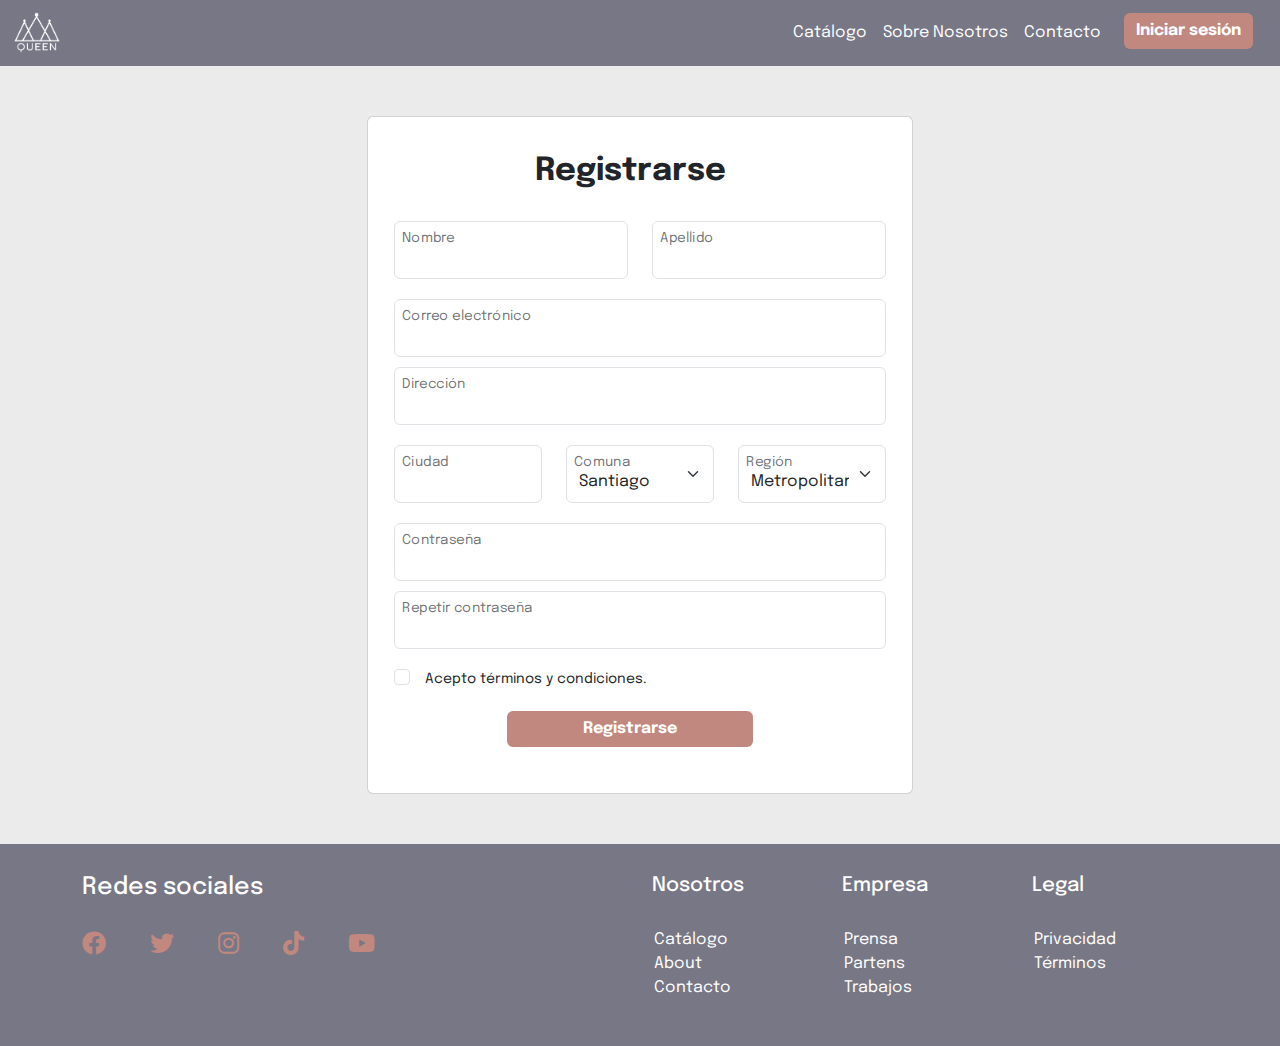
==== login.html @ 55d51a19 "Se termina de establecer los estilos para la version desktop, se crea pagina de registro" ====
<!DOCTYPE html>
<html lang="es">
    <head>
        <meta charset="UTF-8">
        <meta name="viewport" content="width=device-width, initial-scale=1.0">
        <title>Joyería QUEEN</title>
        <!--ICONO TAB-->
        <link rel="icon" type="image/x-icon" href="./assets/images/logo.ico">
        <!--LINKS PARA FONTAWESOME-->
        <link rel="stylesheet" href="./assets/fontawesome/css/fontawesome.css">
        <link rel="stylesheet" href="./assets/fontawesome/css/brands.css">
        <link rel="stylesheet" href="./assets/fontawesome/css/solid.css">
        <!--LINK BOOTSTRAP-->
        <link rel="stylesheet" href="./assets/bootstrap/css/bootstrap.min.css">
        <!--LINK CSS-->
        <link rel="stylesheet" href="./styles.css">
    </head>
    <body>
        <header>
            <!--NAVBAR-->
            <nav class="navbar navbar-expand-md">
                <div class="container-fluid">
                    <!--LOGO-->
                    <a href="./index.html"><img src="./assets/images/logo-white.png" alt="Logo"></a>
                    <button class="navbar-toggler" type="button" data-bs-toggle="collapse" data-bs-target="#navbarSupportedContent" aria-controls="navbarSupportedContent" aria-expanded="false" aria-label="Toggle navigation">
                        <span class="navbar-toggler-icon"></span>
                    </button>
                    <!--NAV ITEMS-->
                    <div class="collapse navbar-collapse justify-content-end" id="navbarSupportedContent">
                        <ul class="navbar-nav">
                            <li class="nav-item">
                                <a class="nav-link" href="#">Catálogo</a>
                            </li>
                            <li class="nav-item">
                                <a class="nav-link" href="#">Sobre Nosotros</a>
                            </li>
                            <li class="nav-item">
                                <a class="nav-link" href="#">Contacto</a>
                            </li>
                            <li class="nav-item">
                                <!--INICIAR SESIÓN-->
                                <button type="button" class="btn btn-primary" data-bs-toggle="modal" data-bs-target="#myModal">
                                    Iniciar sesión
                                </button>
                                <!--MODAL-->
                                <div class="modal" id="myModal">
                                    <div class="modal-dialog">
                                        <div class="modal-content">
                                            <!--MODAL HEADER-->
                                            <div class="modal-header">
                                                <h4 class="modal-title">Iniciar sesión</h4>
                                                <button type="button" class="btn-close" data-bs-dismiss="modal"></button>
                                            </div>
                                            <!--MODAL BODY-->
                                            <div class="modal-body">
                                                <form>
                                                    <div class="form-group">
                                                        <label for="email">Email:</label>
                                                        <input type="email" class="form-control" id="email">
                                                    </div>
                                                    <div class="form-group">
                                                        <label for="pwd">Contraseña:</label>
                                                        <input type="password" class="form-control" id="pwd">
                                                    </div>
                                                    <div class="checkbox">
                                                        <label><input type="checkbox"> Recordar mi sesión</label>
                                                    </div>
                                                    <div class="pwd-forget">
                                                        <a href="#">Contraseña olvidada</a>
                                                    </div>
                                                    <button type="submit" class="btn btn-primary">Inicar sesión</button>
                                                </form>
                                            </div>
                                            <!--MODAL FOOTER-->
                                            <div class="modal-footer">
                                                <p>¿No tienes cuenta?</p>
                                                <button type="button" class="btn btn-outline-secondary" data-bs-dismiss="modal">Registrate</button>
                                            </div>
                                        </div>
                                    </div>
                                </div>
                            </li>
                        </ul>
                    </div>
                </div>
            </nav>
        </header>
        <main>
            <section class="login">
                <div class="container">
                    <div class="row login-card">
                        <div class="col-lg-8 col-xl-6">
                            <div class="card">
                                <div class="card-body">
                                    <h3>Registrarse</h3>
                                    <!--FORMULARIO REGISTRO-->
                                    <form>
                                        <div class="row">
                                            <!-- INPUT NOMBRE Y APELLIDO-->
                                            <div class="col-md-6">
                                                <div class="form-floating">
                                                    <input class="form-control" type="text" name="name" id="name" required>
                                                    <label for="name">Nombre</label>
                                                </div>
                                            </div>
                                            <div class="col-md-6">
                                                <div class="form-floating">
                                                    <input class="form-control" type="text" name="lastname" id="lastname" required>
                                                    <label for="lastname">Apellido</label>
                                                </div>
                                            </div>
                                        </div>
                                        <div class="form-floating">
                                            <!--INPUT CORREO-->
                                            <input class="form-control" type="email" name="email" id="email" required>
                                            <label for="email">Correo electrónico</label>
                                        </div> 
                                        <div class="form-floating">
                                            <!--INPUT DIRECCIÓN-->
                                            <input class="form-control" type="text" name="address" id="address">
                                            <label for="address">Dirección</label>
                                        </div>
                                        <div class="row">
                                            <!--INPUT CIUDAD-->
                                            <div class="col-md-4">
                                                <div class="form-floating">
                                                    <input class="form-control" type="text" name="city" id="city">
                                                    <label for="city">Ciudad</label>
                                                </div>
                                            </div>
                                            <div class="col-md-4">
                                                <!--SELECT COMUNA-->
                                                <div class="form-floating">
                                                    <select class="form-select" id="comuna">
                                                        <option value="1">Cerrillos</option>
                                                        <option value="2">Cerro Navia</option>
                                                        <option value="3">Conchalí</option>
                                                        <option value="4">El Bosque</option>
                                                        <option value="5">Estación Central</option>
                                                        <option value="6">Huechuraba</option>
                                                        <option value="7">Independencia</option>
                                                        <option value="8">La Cisterna</option>
                                                        <option value="9">La Florida</option>
                                                        <option value="10">La Granja</option>
                                                        <option value="11">La Pintana</option>
                                                        <option value="12">La Reina</option>
                                                        <option value="13">Las Condes</option>
                                                        <option value="14">Lo Barnechea</option>
                                                        <option value="15">Lo Espejo</option>
                                                        <option value="16">Lo Prado</option>
                                                        <option value="17">Macul</option>
                                                        <option value="18">Maipú</option>
                                                        <option value="19">Ñuñoa</option>
                                                        <option value="20">Pedro Aguirre Cerda</option>
                                                        <option value="21">Peñalolén</option>
                                                        <option value="22">Providencia</option>
                                                        <option value="23">Pudahuel</option>
                                                        <option value="24">Puente Alto</option>
                                                        <option value="25">Quilicura</option>
                                                        <option value="26">Quinta Normal</option>
                                                        <option value="27">Recoleta</option>
                                                        <option value="28">Renca</option>
                                                        <option value="29">San Bernardo</option>
                                                        <option value="30">San Joaquín</option>
                                                        <option value="31">San Miguel</option>
                                                        <option value="32">San Ramón</option>
                                                        <option value="33" selected>Santiago</option>
                                                        <option value="34">Vitacura</option>
                                                    </select>
                                                    <label for="comuna">Comuna</label>
                                                </div>
                                            </div>
                                            <div class="col-md-4">
                                                <!--SELECT REGIÓN-->
                                                <div class="form-floating">
                                                    <select class="form-select" id="region" aria-label="Floating label select example">
                                                        <option value="1">Arica y Parinacota</option>
                                                        <option value="2">Tarapacá</option>
                                                        <option value="3">Atacama</option>
                                                        <option value="4">Coquimbo</option>
                                                        <option value="5">Valparaíso</option>
                                                        <option value="6" selected>Metropolitana</option>
                                                        <option value="7">O'Higgins</option>
                                                        <option value="8">Maule</option>
                                                        <option value="9">Ñuble</option>
                                                        <option value="10">Biobío</option>
                                                        <option value="11">La Araucanía</option>
                                                        <option value="12">Los Ríos</option>
                                                        <option value="13">Los Lagos</option>
                                                        <option value="14">Aysén</option>
                                                        <option value="15">Magallanes</option>
                                                    </select>
                                                    <label for="region">Región</label>
                                                </div>
                                            </div>
                                        </div>
                                        <!--INPUT CONTRASEÑA-->
                                        <div class="form-floating">
                                            <input class="form-control" type="password" name="password" id="password" required>
                                            <label for="password">Contraseña</label>
                                        </div>
                                        <div class="form-floating">
                                            <input class="form-control" type="password" name="password" id="password" required>
                                            <label for="password">Repetir contraseña</label>
                                        </div>
                                        <!--CHECKBOX TÉRMINOS-->
                                        <div class="form-check">
                                            <input class="form-check-input" type="checkbox" value="1" id="terminos" required>
                                            <label class="form-check-label" for="terminos">Acepto términos y condiciones.</label>
                                        </div> 
                                        <!--BOTON ENVIAR-->
                                        <button type="submit" class="btn btn-primary">Registrarse</button>
                                    </form>
                                </div>
                            </div>
                        </div>
                    </div>
                </div>
            </section>
        </main>
        <!--FOOTER-->
        <footer>
            <div class="container">
                <div class="row">
                    <!--REDES SOCIALES-->
                    <div class="col-lg-6">
                        <h4>Redes sociales</h4>
                        <a href="#"><i class="fa-brands fa-facebook"></i></a>
                        <a href="#"><i class="fa-brands fa-twitter"></i></a>
                        <a href="#"><i class="fa-brands fa-instagram"></i></a>
                        <a href="#"><i class="fa-brands fa-tiktok"></i></a>
                        <a href="#"><i class="fa-brands fa-youtube"></i></a>
                    </div>
                    <!--LINKS DEL NEGOCIO-->
                    <div class="col-lg-2">
                        <h5>Nosotros</h5>
                        <ul>
                            <li><a href="#">Catálogo</a></li>
                            <li><a href="#">About</a></li>
                            <li><a href="#">Contacto</a></li>
                        </ul>
                    </div>
                    <div class="col-lg-2">
                        <h5>Empresa</h5>
                        <ul>
                            <li><a href="#">Prensa</a></li>
                            <li><a href="#">Partens</a></li>
                            <li><a href="#">Trabajos</a></li>

                        </ul>
                    </div>
                    <div class="col-lg-2">
                        <h5>Legal</h5>
                        <ul>
                            <li><a href="#">Privacidad</a></li>
                            <li><a href="#">Términos</a></li>
                        </ul>
                    </div>
                </div>
            </div>
        </footer>
    </main>
    <!--SCRIPT BOOTSTRAP-->
    <script src="./assets/bootstrap/js/bootstrap.bundle.min.js"></script>
    </body>
</html>
---- assets/fontawesome/css/brands.css ----
/*!
 * Font Awesome Free 6.4.0 by @fontawesome - https://fontawesome.com
 * License - https://fontawesome.com/license/free (Icons: CC BY 4.0, Fonts: SIL OFL 1.1, Code: MIT License)
 * Copyright 2023 Fonticons, Inc.
 */
:root, :host {
  --fa-style-family-brands: 'Font Awesome 6 Brands';
  --fa-font-brands: normal 400 1em/1 'Font Awesome 6 Brands'; }

@font-face {
  font-family: 'Font Awesome 6 Brands';
  font-style: normal;
  font-weight: 400;
  font-display: block;
  src: url("../webfonts/fa-brands-400.woff2") format("woff2"), url("../webfonts/fa-brands-400.ttf") format("truetype"); }

.fab,
.fa-brands {
  font-weight: 400; }

.fa-monero:before {
  content: "\f3d0"; }

.fa-hooli:before {
  content: "\f427"; }

.fa-yelp:before {
  content: "\f1e9"; }

.fa-cc-visa:before {
  content: "\f1f0"; }

.fa-lastfm:before {
  content: "\f202"; }

.fa-shopware:before {
  content: "\f5b5"; }

.fa-creative-commons-nc:before {
  content: "\f4e8"; }

.fa-aws:before {
  content: "\f375"; }

.fa-redhat:before {
  content: "\f7bc"; }

.fa-yoast:before {
  content: "\f2b1"; }

.fa-cloudflare:before {
  content: "\e07d"; }

.fa-ups:before {
  content: "\f7e0"; }

.fa-wpexplorer:before {
  content: "\f2de"; }

.fa-dyalog:before {
  content: "\f399"; }

.fa-bity:before {
  content: "\f37a"; }

.fa-stackpath:before {
  content: "\f842"; }

.fa-buysellads:before {
  content: "\f20d"; }

.fa-first-order:before {
  content: "\f2b0"; }

.fa-modx:before {
  content: "\f285"; }

.fa-guilded:before {
  content: "\e07e"; }

.fa-vnv:before {
  content: "\f40b"; }

.fa-square-js:before {
  content: "\f3b9"; }

.fa-js-square:before {
  content: "\f3b9"; }

.fa-microsoft:before {
  content: "\f3ca"; }

.fa-qq:before {
  content: "\f1d6"; }

.fa-orcid:before {
  content: "\f8d2"; }

.fa-java:before {
  content: "\f4e4"; }

.fa-invision:before {
  content: "\f7b0"; }

.fa-creative-commons-pd-alt:before {
  content: "\f4ed"; }

.fa-centercode:before {
  content: "\f380"; }

.fa-glide-g:before {
  content: "\f2a6"; }

.fa-drupal:before {
  content: "\f1a9"; }

.fa-hire-a-helper:before {
  content: "\f3b0"; }

.fa-creative-commons-by:before {
  content: "\f4e7"; }

.fa-unity:before {
  content: "\e049"; }

.fa-whmcs:before {
  content: "\f40d"; }

.fa-rocketchat:before {
  content: "\f3e8"; }

.fa-vk:before {
  content: "\f189"; }

.fa-untappd:before {
  content: "\f405"; }

.fa-mailchimp:before {
  content: "\f59e"; }

.fa-css3-alt:before {
  content: "\f38b"; }

.fa-square-reddit:before {
  content: "\f1a2"; }

.fa-reddit-square:before {
  content: "\f1a2"; }

.fa-vimeo-v:before {
  content: "\f27d"; }

.fa-contao:before {
  content: "\f26d"; }

.fa-square-font-awesome:before {
  content: "\e5ad"; }

.fa-deskpro:before {
  content: "\f38f"; }

.fa-sistrix:before {
  content: "\f3ee"; }

.fa-square-instagram:before {
  content: "\e055"; }

.fa-instagram-square:before {
  content: "\e055"; }

.fa-battle-net:before {
  content: "\f835"; }

.fa-the-red-yeti:before {
  content: "\f69d"; }

.fa-square-hacker-news:before {
  content: "\f3af"; }

.fa-hacker-news-square:before {
  content: "\f3af"; }

.fa-edge:before {
  content: "\f282"; }

.fa-napster:before {
  content: "\f3d2"; }

.fa-square-snapchat:before {
  content: "\f2ad"; }

.fa-snapchat-square:before {
  content: "\f2ad"; }

.fa-google-plus-g:before {
  content: "\f0d5"; }

.fa-artstation:before {
  content: "\f77a"; }

.fa-markdown:before {
  content: "\f60f"; }

.fa-sourcetree:before {
  content: "\f7d3"; }

.fa-google-plus:before {
  content: "\f2b3"; }

.fa-diaspora:before {
  content: "\f791"; }

.fa-foursquare:before {
  content: "\f180"; }

.fa-stack-overflow:before {
  content: "\f16c"; }

.fa-github-alt:before {
  content: "\f113"; }

.fa-phoenix-squadron:before {
  content: "\f511"; }

.fa-pagelines:before {
  content: "\f18c"; }

.fa-algolia:before {
  content: "\f36c"; }

.fa-red-river:before {
  content: "\f3e3"; }

.fa-creative-commons-sa:before {
  content: "\f4ef"; }

.fa-safari:before {
  content: "\f267"; }

.fa-google:before {
  content: "\f1a0"; }

.fa-square-font-awesome-stroke:before {
  content: "\f35c"; }

.fa-font-awesome-alt:before {
  content: "\f35c"; }

.fa-atlassian:before {
  content: "\f77b"; }

.fa-linkedin-in:before {
  content: "\f0e1"; }

.fa-digital-ocean:before {
  content: "\f391"; }

.fa-nimblr:before {
  content: "\f5a8"; }

.fa-chromecast:before {
  content: "\f838"; }

.fa-evernote:before {
  content: "\f839"; }

.fa-hacker-news:before {
  content: "\f1d4"; }

.fa-creative-commons-sampling:before {
  content: "\f4f0"; }

.fa-adversal:before {
  content: "\f36a"; }

.fa-creative-commons:before {
  content: "\f25e"; }

.fa-watchman-monitoring:before {
  content: "\e087"; }

.fa-fonticons:before {
  content: "\f280"; }

.fa-weixin:before {
  content: "\f1d7"; }

.fa-shirtsinbulk:before {
  content: "\f214"; }

.fa-codepen:before {
  content: "\f1cb"; }

.fa-git-alt:before {
  content: "\f841"; }

.fa-lyft:before {
  content: "\f3c3"; }

.fa-rev:before {
  content: "\f5b2"; }

.fa-windows:before {
  content: "\f17a"; }

.fa-wizards-of-the-coast:before {
  content: "\f730"; }

.fa-square-viadeo:before {
  content: "\f2aa"; }

.fa-viadeo-square:before {
  content: "\f2aa"; }

.fa-meetup:before {
  content: "\f2e0"; }

.fa-centos:before {
  content: "\f789"; }

.fa-adn:before {
  content: "\f170"; }

.fa-cloudsmith:before {
  content: "\f384"; }

.fa-pied-piper-alt:before {
  content: "\f1a8"; }

.fa-square-dribbble:before {
  content: "\f397"; }

.fa-dribbble-square:before {
  content: "\f397"; }

.fa-codiepie:before {
  content: "\f284"; }

.fa-node:before {
  content: "\f419"; }

.fa-mix:before {
  content: "\f3cb"; }

.fa-steam:before {
  content: "\f1b6"; }

.fa-cc-apple-pay:before {
  content: "\f416"; }

.fa-scribd:before {
  content: "\f28a"; }

.fa-openid:before {
  content: "\f19b"; }

.fa-instalod:before {
  content: "\e081"; }

.fa-expeditedssl:before {
  content: "\f23e"; }

.fa-sellcast:before {
  content: "\f2da"; }

.fa-square-twitter:before {
  content: "\f081"; }

.fa-twitter-square:before {
  content: "\f081"; }

.fa-r-project:before {
  content: "\f4f7"; }

.fa-delicious:before {
  content: "\f1a5"; }

.fa-freebsd:before {
  content: "\f3a4"; }

.fa-vuejs:before {
  content: "\f41f"; }

.fa-accusoft:before {
  content: "\f369"; }

.fa-ioxhost:before {
  content: "\f208"; }

.fa-fonticons-fi:before {
  content: "\f3a2"; }

.fa-app-store:before {
  content: "\f36f"; }

.fa-cc-mastercard:before {
  content: "\f1f1"; }

.fa-itunes-note:before {
  content: "\f3b5"; }

.fa-golang:before {
  content: "\e40f"; }

.fa-kickstarter:before {
  content: "\f3bb"; }

.fa-grav:before {
  content: "\f2d6"; }

.fa-weibo:before {
  content: "\f18a"; }

.fa-uncharted:before {
  content: "\e084"; }

.fa-firstdraft:before {
  content: "\f3a1"; }

.fa-square-youtube:before {
  content: "\f431"; }

.fa-youtube-square:before {
  content: "\f431"; }

.fa-wikipedia-w:before {
  content: "\f266"; }

.fa-wpressr:before {
  content: "\f3e4"; }

.fa-rendact:before {
  content: "\f3e4"; }

.fa-angellist:before {
  content: "\f209"; }

.fa-galactic-republic:before {
  content: "\f50c"; }

.fa-nfc-directional:before {
  content: "\e530"; }

.fa-skype:before {
  content: "\f17e"; }

.fa-joget:before {
  content: "\f3b7"; }

.fa-fedora:before {
  content: "\f798"; }

.fa-stripe-s:before {
  content: "\f42a"; }

.fa-meta:before {
  content: "\e49b"; }

.fa-laravel:before {
  content: "\f3bd"; }

.fa-hotjar:before {
  content: "\f3b1"; }

.fa-bluetooth-b:before {
  content: "\f294"; }

.fa-sticker-mule:before {
  content: "\f3f7"; }

.fa-creative-commons-zero:before {
  content: "\f4f3"; }

.fa-hips:before {
  content: "\f452"; }

.fa-behance:before {
  content: "\f1b4"; }

.fa-reddit:before {
  content: "\f1a1"; }

.fa-discord:before {
  content: "\f392"; }

.fa-chrome:before {
  content: "\f268"; }

.fa-app-store-ios:before {
  content: "\f370"; }

.fa-cc-discover:before {
  content: "\f1f2"; }

.fa-wpbeginner:before {
  content: "\f297"; }

.fa-confluence:before {
  content: "\f78d"; }

.fa-mdb:before {
  content: "\f8ca"; }

.fa-dochub:before {
  content: "\f394"; }

.fa-accessible-icon:before {
  content: "\f368"; }

.fa-ebay:before {
  content: "\f4f4"; }

.fa-amazon:before {
  content: "\f270"; }

.fa-unsplash:before {
  content: "\e07c"; }

.fa-yarn:before {
  content: "\f7e3"; }

.fa-square-steam:before {
  content: "\f1b7"; }

.fa-steam-square:before {
  content: "\f1b7"; }

.fa-500px:before {
  content: "\f26e"; }

.fa-square-vimeo:before {
  content: "\f194"; }

.fa-vimeo-square:before {
  content: "\f194"; }

.fa-asymmetrik:before {
  content: "\f372"; }

.fa-font-awesome:before {
  content: "\f2b4"; }

.fa-font-awesome-flag:before {
  content: "\f2b4"; }

.fa-font-awesome-logo-full:before {
  content: "\f2b4"; }

.fa-gratipay:before {
  content: "\f184"; }

.fa-apple:before {
  content: "\f179"; }

.fa-hive:before {
  content: "\e07f"; }

.fa-gitkraken:before {
  content: "\f3a6"; }

.fa-keybase:before {
  content: "\f4f5"; }

.fa-apple-pay:before {
  content: "\f415"; }

.fa-padlet:before {
  content: "\e4a0"; }

.fa-amazon-pay:before {
  content: "\f42c"; }

.fa-square-github:before {
  content: "\f092"; }

.fa-github-square:before {
  content: "\f092"; }

.fa-stumbleupon:before {
  content: "\f1a4"; }

.fa-fedex:before {
  content: "\f797"; }

.fa-phoenix-framework:before {
  content: "\f3dc"; }

.fa-shopify:before {
  content: "\e057"; }

.fa-neos:before {
  content: "\f612"; }

.fa-hackerrank:before {
  content: "\f5f7"; }

.fa-researchgate:before {
  content: "\f4f8"; }

.fa-swift:before {
  content: "\f8e1"; }

.fa-angular:before {
  content: "\f420"; }

.fa-speakap:before {
  content: "\f3f3"; }

.fa-angrycreative:before {
  content: "\f36e"; }

.fa-y-combinator:before {
  content: "\f23b"; }

.fa-empire:before {
  content: "\f1d1"; }

.fa-envira:before {
  content: "\f299"; }

.fa-square-gitlab:before {
  content: "\e5ae"; }

.fa-gitlab-square:before {
  content: "\e5ae"; }

.fa-studiovinari:before {
  content: "\f3f8"; }

.fa-pied-piper:before {
  content: "\f2ae"; }

.fa-wordpress:before {
  content: "\f19a"; }

.fa-product-hunt:before {
  content: "\f288"; }

.fa-firefox:before {
  content: "\f269"; }

.fa-linode:before {
  content: "\f2b8"; }

.fa-goodreads:before {
  content: "\f3a8"; }

.fa-square-odnoklassniki:before {
  content: "\f264"; }

.fa-odnoklassniki-square:before {
  content: "\f264"; }

.fa-jsfiddle:before {
  content: "\f1cc"; }

.fa-sith:before {
  content: "\f512"; }

.fa-themeisle:before {
  content: "\f2b2"; }

.fa-page4:before {
  content: "\f3d7"; }

.fa-hashnode:before {
  content: "\e499"; }

.fa-react:before {
  content: "\f41b"; }

.fa-cc-paypal:before {
  content: "\f1f4"; }

.fa-squarespace:before {
  content: "\f5be"; }

.fa-cc-stripe:before {
  content: "\f1f5"; }

.fa-creative-commons-share:before {
  content: "\f4f2"; }

.fa-bitcoin:before {
  content: "\f379"; }

.fa-keycdn:before {
  content: "\f3ba"; }

.fa-opera:before {
  content: "\f26a"; }

.fa-itch-io:before {
  content: "\f83a"; }

.fa-umbraco:before {
  content: "\f8e8"; }

.fa-galactic-senate:before {
  content: "\f50d"; }

.fa-ubuntu:before {
  content: "\f7df"; }

.fa-draft2digital:before {
  content: "\f396"; }

.fa-stripe:before {
  content: "\f429"; }

.fa-houzz:before {
  content: "\f27c"; }

.fa-gg:before {
  content: "\f260"; }

.fa-dhl:before {
  content: "\f790"; }

.fa-square-pinterest:before {
  content: "\f0d3"; }

.fa-pinterest-square:before {
  content: "\f0d3"; }

.fa-xing:before {
  content: "\f168"; }

.fa-blackberry:before {
  content: "\f37b"; }

.fa-creative-commons-pd:before {
  content: "\f4ec"; }

.fa-playstation:before {
  content: "\f3df"; }

.fa-quinscape:before {
  content: "\f459"; }

.fa-less:before {
  content: "\f41d"; }

.fa-blogger-b:before {
  content: "\f37d"; }

.fa-opencart:before {
  content: "\f23d"; }

.fa-vine:before {
  content: "\f1ca"; }

.fa-paypal:before {
  content: "\f1ed"; }

.fa-gitlab:before {
  content: "\f296"; }

.fa-typo3:before {
  content: "\f42b"; }

.fa-reddit-alien:before {
  content: "\f281"; }

.fa-yahoo:before {
  content: "\f19e"; }

.fa-dailymotion:before {
  content: "\e052"; }

.fa-affiliatetheme:before {
  content: "\f36b"; }

.fa-pied-piper-pp:before {
  content: "\f1a7"; }

.fa-bootstrap:before {
  content: "\f836"; }

.fa-odnoklassniki:before {
  content: "\f263"; }

.fa-nfc-symbol:before {
  content: "\e531"; }

.fa-ethereum:before {
  content: "\f42e"; }

.fa-speaker-deck:before {
  content: "\f83c"; }

.fa-creative-commons-nc-eu:before {
  content: "\f4e9"; }

.fa-patreon:before {
  content: "\f3d9"; }

.fa-avianex:before {
  content: "\f374"; }

.fa-ello:before {
  content: "\f5f1"; }

.fa-gofore:before {
  content: "\f3a7"; }

.fa-bimobject:before {
  content: "\f378"; }

.fa-facebook-f:before {
  content: "\f39e"; }

.fa-square-google-plus:before {
  content: "\f0d4"; }

.fa-google-plus-square:before {
  content: "\f0d4"; }

.fa-mandalorian:before {
  content: "\f50f"; }

.fa-first-order-alt:before {
  content: "\f50a"; }

.fa-osi:before {
  content: "\f41a"; }

.fa-google-wallet:before {
  content: "\f1ee"; }

.fa-d-and-d-beyond:before {
  content: "\f6ca"; }

.fa-periscope:before {
  content: "\f3da"; }

.fa-fulcrum:before {
  content: "\f50b"; }

.fa-cloudscale:before {
  content: "\f383"; }

.fa-forumbee:before {
  content: "\f211"; }

.fa-mizuni:before {
  content: "\f3cc"; }

.fa-schlix:before {
  content: "\f3ea"; }

.fa-square-xing:before {
  content: "\f169"; }

.fa-xing-square:before {
  content: "\f169"; }

.fa-bandcamp:before {
  content: "\f2d5"; }

.fa-wpforms:before {
  content: "\f298"; }

.fa-cloudversify:before {
  content: "\f385"; }

.fa-usps:before {
  content: "\f7e1"; }

.fa-megaport:before {
  content: "\f5a3"; }

.fa-magento:before {
  content: "\f3c4"; }

.fa-spotify:before {
  content: "\f1bc"; }

.fa-optin-monster:before {
  content: "\f23c"; }

.fa-fly:before {
  content: "\f417"; }

.fa-aviato:before {
  content: "\f421"; }

.fa-itunes:before {
  content: "\f3b4"; }

.fa-cuttlefish:before {
  content: "\f38c"; }

.fa-blogger:before {
  content: "\f37c"; }

.fa-flickr:before {
  content: "\f16e"; }

.fa-viber:before {
  content: "\f409"; }

.fa-soundcloud:before {
  content: "\f1be"; }

.fa-digg:before {
  content: "\f1a6"; }

.fa-tencent-weibo:before {
  content: "\f1d5"; }

.fa-symfony:before {
  content: "\f83d"; }

.fa-maxcdn:before {
  content: "\f136"; }

.fa-etsy:before {
  content: "\f2d7"; }

.fa-facebook-messenger:before {
  content: "\f39f"; }

.fa-audible:before {
  content: "\f373"; }

.fa-think-peaks:before {
  content: "\f731"; }

.fa-bilibili:before {
  content: "\e3d9"; }

.fa-erlang:before {
  content: "\f39d"; }

.fa-cotton-bureau:before {
  content: "\f89e"; }

.fa-dashcube:before {
  content: "\f210"; }

.fa-42-group:before {
  content: "\e080"; }

.fa-innosoft:before {
  content: "\e080"; }

.fa-stack-exchange:before {
  content: "\f18d"; }

.fa-elementor:before {
  content: "\f430"; }

.fa-square-pied-piper:before {
  content: "\e01e"; }

.fa-pied-piper-square:before {
  content: "\e01e"; }

.fa-creative-commons-nd:before {
  content: "\f4eb"; }

.fa-palfed:before {
  content: "\f3d8"; }

.fa-superpowers:before {
  content: "\f2dd"; }

.fa-resolving:before {
  content: "\f3e7"; }

.fa-xbox:before {
  content: "\f412"; }

.fa-searchengin:before {
  content: "\f3eb"; }

.fa-tiktok:before {
  content: "\e07b"; }

.fa-square-facebook:before {
  content: "\f082"; }

.fa-facebook-square:before {
  content: "\f082"; }

.fa-renren:before {
  content: "\f18b"; }

.fa-linux:before {
  content: "\f17c"; }

.fa-glide:before {
  content: "\f2a5"; }

.fa-linkedin:before {
  content: "\f08c"; }

.fa-hubspot:before {
  content: "\f3b2"; }

.fa-deploydog:before {
  content: "\f38e"; }

.fa-twitch:before {
  content: "\f1e8"; }

.fa-ravelry:before {
  content: "\f2d9"; }

.fa-mixer:before {
  content: "\e056"; }

.fa-square-lastfm:before {
  content: "\f203"; }

.fa-lastfm-square:before {
  content: "\f203"; }

.fa-vimeo:before {
  content: "\f40a"; }

.fa-mendeley:before {
  content: "\f7b3"; }

.fa-uniregistry:before {
  content: "\f404"; }

.fa-figma:before {
  content: "\f799"; }

.fa-creative-commons-remix:before {
  content: "\f4ee"; }

.fa-cc-amazon-pay:before {
  content: "\f42d"; }

.fa-dropbox:before {
  content: "\f16b"; }

.fa-instagram:before {
  content: "\f16d"; }

.fa-cmplid:before {
  content: "\e360"; }

.fa-facebook:before {
  content: "\f09a"; }

.fa-gripfire:before {
  content: "\f3ac"; }

.fa-jedi-order:before {
  content: "\f50e"; }

.fa-uikit:before {
  content: "\f403"; }

.fa-fort-awesome-alt:before {
  content: "\f3a3"; }

.fa-phabricator:before {
  content: "\f3db"; }

.fa-ussunnah:before {
  content: "\f407"; }

.fa-earlybirds:before {
  content: "\f39a"; }

.fa-trade-federation:before {
  content: "\f513"; }

.fa-autoprefixer:before {
  content: "\f41c"; }

.fa-whatsapp:before {
  content: "\f232"; }

.fa-slideshare:before {
  content: "\f1e7"; }

.fa-google-play:before {
  content: "\f3ab"; }

.fa-viadeo:before {
  content: "\f2a9"; }

.fa-line:before {
  content: "\f3c0"; }

.fa-google-drive:before {
  content: "\f3aa"; }

.fa-servicestack:before {
  content: "\f3ec"; }

.fa-simplybuilt:before {
  content: "\f215"; }

.fa-bitbucket:before {
  content: "\f171"; }

.fa-imdb:before {
  content: "\f2d8"; }

.fa-deezer:before {
  content: "\e077"; }

.fa-raspberry-pi:before {
  content: "\f7bb"; }

.fa-jira:before {
  content: "\f7b1"; }

.fa-docker:before {
  content: "\f395"; }

.fa-screenpal:before {
  content: "\e570"; }

.fa-bluetooth:before {
  content: "\f293"; }

.fa-gitter:before {
  content: "\f426"; }

.fa-d-and-d:before {
  content: "\f38d"; }

.fa-microblog:before {
  content: "\e01a"; }

.fa-cc-diners-club:before {
  content: "\f24c"; }

.fa-gg-circle:before {
  content: "\f261"; }

.fa-pied-piper-hat:before {
  content: "\f4e5"; }

.fa-kickstarter-k:before {
  content: "\f3bc"; }

.fa-yandex:before {
  content: "\f413"; }

.fa-readme:before {
  content: "\f4d5"; }

.fa-html5:before {
  content: "\f13b"; }

.fa-sellsy:before {
  content: "\f213"; }

.fa-sass:before {
  content: "\f41e"; }

.fa-wirsindhandwerk:before {
  content: "\e2d0"; }

.fa-wsh:before {
  content: "\e2d0"; }

.fa-buromobelexperte:before {
  content: "\f37f"; }

.fa-salesforce:before {
  content: "\f83b"; }

.fa-octopus-deploy:before {
  content: "\e082"; }

.fa-medapps:before {
  content: "\f3c6"; }

.fa-ns8:before {
  content: "\f3d5"; }

.fa-pinterest-p:before {
  content: "\f231"; }

.fa-apper:before {
  content: "\f371"; }

.fa-fort-awesome:before {
  content: "\f286"; }

.fa-waze:before {
  content: "\f83f"; }

.fa-cc-jcb:before {
  content: "\f24b"; }

.fa-snapchat:before {
  content: "\f2ab"; }

.fa-snapchat-ghost:before {
  content: "\f2ab"; }

.fa-fantasy-flight-games:before {
  content: "\f6dc"; }

.fa-rust:before {
  content: "\e07a"; }

.fa-wix:before {
  content: "\f5cf"; }

.fa-square-behance:before {
  content: "\f1b5"; }

.fa-behance-square:before {
  content: "\f1b5"; }

.fa-supple:before {
  content: "\f3f9"; }

.fa-rebel:before {
  content: "\f1d0"; }

.fa-css3:before {
  content: "\f13c"; }

.fa-staylinked:before {
  content: "\f3f5"; }

.fa-kaggle:before {
  content: "\f5fa"; }

.fa-space-awesome:before {
  content: "\e5ac"; }

.fa-deviantart:before {
  content: "\f1bd"; }

.fa-cpanel:before {
  content: "\f388"; }

.fa-goodreads-g:before {
  content: "\f3a9"; }

.fa-square-git:before {
  content: "\f1d2"; }

.fa-git-square:before {
  content: "\f1d2"; }

.fa-square-tumblr:before {
  content: "\f174"; }

.fa-tumblr-square:before {
  content: "\f174"; }

.fa-trello:before {
  content: "\f181"; }

.fa-creative-commons-nc-jp:before {
  content: "\f4ea"; }

.fa-get-pocket:before {
  content: "\f265"; }

.fa-perbyte:before {
  content: "\e083"; }

.fa-grunt:before {
  content: "\f3ad"; }

.fa-weebly:before {
  content: "\f5cc"; }

.fa-connectdevelop:before {
  content: "\f20e"; }

.fa-leanpub:before {
  content: "\f212"; }

.fa-black-tie:before {
  content: "\f27e"; }

.fa-themeco:before {
  content: "\f5c6"; }

.fa-python:before {
  content: "\f3e2"; }

.fa-android:before {
  content: "\f17b"; }

.fa-bots:before {
  content: "\e340"; }

.fa-free-code-camp:before {
  content: "\f2c5"; }

.fa-hornbill:before {
  content: "\f592"; }

.fa-js:before {
  content: "\f3b8"; }

.fa-ideal:before {
  content: "\e013"; }

.fa-git:before {
  content: "\f1d3"; }

.fa-dev:before {
  content: "\f6cc"; }

.fa-sketch:before {
  content: "\f7c6"; }

.fa-yandex-international:before {
  content: "\f414"; }

.fa-cc-amex:before {
  content: "\f1f3"; }

.fa-uber:before {
  content: "\f402"; }

.fa-github:before {
  content: "\f09b"; }

.fa-php:before {
  content: "\f457"; }

.fa-alipay:before {
  content: "\f642"; }

.fa-youtube:before {
  content: "\f167"; }

.fa-skyatlas:before {
  content: "\f216"; }

.fa-firefox-browser:before {
  content: "\e007"; }

.fa-replyd:before {
  content: "\f3e6"; }

.fa-suse:before {
  content: "\f7d6"; }

.fa-jenkins:before {
  content: "\f3b6"; }

.fa-twitter:before {
  content: "\f099"; }

.fa-rockrms:before {
  content: "\f3e9"; }

.fa-pinterest:before {
  content: "\f0d2"; }

.fa-buffer:before {
  content: "\f837"; }

.fa-npm:before {
  content: "\f3d4"; }

.fa-yammer:before {
  content: "\f840"; }

.fa-btc:before {
  content: "\f15a"; }

.fa-dribbble:before {
  content: "\f17d"; }

.fa-stumbleupon-circle:before {
  content: "\f1a3"; }

.fa-internet-explorer:before {
  content: "\f26b"; }

.fa-stubber:before {
  content: "\e5c7"; }

.fa-telegram:before {
  content: "\f2c6"; }

.fa-telegram-plane:before {
  content: "\f2c6"; }

.fa-old-republic:before {
  content: "\f510"; }

.fa-odysee:before {
  content: "\e5c6"; }

.fa-square-whatsapp:before {
  content: "\f40c"; }

.fa-whatsapp-square:before {
  content: "\f40c"; }

.fa-node-js:before {
  content: "\f3d3"; }

.fa-edge-legacy:before {
  content: "\e078"; }

.fa-slack:before {
  content: "\f198"; }

.fa-slack-hash:before {
  content: "\f198"; }

.fa-medrt:before {
  content: "\f3c8"; }

.fa-usb:before {
  content: "\f287"; }

.fa-tumblr:before {
  content: "\f173"; }

.fa-vaadin:before {
  content: "\f408"; }

.fa-quora:before {
  content: "\f2c4"; }

.fa-reacteurope:before {
  content: "\f75d"; }

.fa-medium:before {
  content: "\f23a"; }

.fa-medium-m:before {
  content: "\f23a"; }

.fa-amilia:before {
  content: "\f36d"; }

.fa-mixcloud:before {
  content: "\f289"; }

.fa-flipboard:before {
  content: "\f44d"; }

.fa-viacoin:before {
  content: "\f237"; }

.fa-critical-role:before {
  content: "\f6c9"; }

.fa-sitrox:before {
  content: "\e44a"; }

.fa-discourse:before {
  content: "\f393"; }

.fa-joomla:before {
  content: "\f1aa"; }

.fa-mastodon:before {
  content: "\f4f6"; }

.fa-airbnb:before {
  content: "\f834"; }

.fa-wolf-pack-battalion:before {
  content: "\f514"; }

.fa-buy-n-large:before {
  content: "\f8a6"; }

.fa-gulp:before {
  content: "\f3ae"; }

.fa-creative-commons-sampling-plus:before {
  content: "\f4f1"; }

.fa-strava:before {
  content: "\f428"; }

.fa-ember:before {
  content: "\f423"; }

.fa-canadian-maple-leaf:before {
  content: "\f785"; }

.fa-teamspeak:before {
  content: "\f4f9"; }

.fa-pushed:before {
  content: "\f3e1"; }

.fa-wordpress-simple:before {
  content: "\f411"; }

.fa-nutritionix:before {
  content: "\f3d6"; }

.fa-wodu:before {
  content: "\e088"; }

.fa-google-pay:before {
  content: "\e079"; }

.fa-intercom:before {
  content: "\f7af"; }

.fa-zhihu:before {
  content: "\f63f"; }

.fa-korvue:before {
  content: "\f42f"; }

.fa-pix:before {
  content: "\e43a"; }

.fa-steam-symbol:before {
  content: "\f3f6"; }
---- assets/fontawesome/css/solid.css ----
/*!
 * Font Awesome Free 6.4.0 by @fontawesome - https://fontawesome.com
 * License - https://fontawesome.com/license/free (Icons: CC BY 4.0, Fonts: SIL OFL 1.1, Code: MIT License)
 * Copyright 2023 Fonticons, Inc.
 */
:root, :host {
  --fa-style-family-classic: 'Font Awesome 6 Free';
  --fa-font-solid: normal 900 1em/1 'Font Awesome 6 Free'; }

@font-face {
  font-family: 'Font Awesome 6 Free';
  font-style: normal;
  font-weight: 900;
  font-display: block;
  src: url("../webfonts/fa-solid-900.woff2") format("woff2"), url("../webfonts/fa-solid-900.ttf") format("truetype"); }

.fas,
.fa-solid {
  font-weight: 900; }
---- styles.css ----
/*ESTILOS BASE*/
@font-face {
    font-family: Epilogue;
    src: url(./assets/font/Epilogue-VariableFont_wght.ttf);
}
body {
    font-family: Epilogue;
    background-color: #EBEBEB;
}
/*@media only screen and (max-width: 600px) {
    body {
      
    }
  }*/
a {
    color: #FFFFFF;
    text-decoration: none;
}
.btn-primary {
    background-color: #C1887F;
    border: 0;
    font-size: medium;
    font-weight: bold;
    margin: 0 15px;
}
.btn-primary:hover {
    background-color: #C1887F;
    color: #FFFFFF;
    box-shadow: inset 0 0 0 1000px rgba(0,0,0,.1);
}
.btn-outline-primary {
    border: 1px solid #C1887F;
    color: #C1887F;
}
.btn-outline-primary:hover {
    border: 1px solid #C1887F;
    background-color: #FFFFFF;
    color: #C1887F;
    box-shadow: inset 0 0 0 1000px rgba(0,0,0,.1);
}
.btn-outline-secondary {
    color: #787785;
    border: 1px solid #787785;
}
.btn-outline-secondary:hover {
    color: #787785;
    border: 1px solid #787785;
    background-color: #FFFFFF;
    box-shadow: inset 0 0 0 1000px rgba(0,0,0,.1);
}
/*NAVBAR*/
.navbar {
    background-color: #787785;
}
.nav-link {
    color: #FFFFFF;
}
.navbar img {
    height: 50px;
}
/*MODAL*/
.modal-content {
    width: 80%;
}
.modal-body {
    padding: 30px 20px 30px 20px;
}
.modal-body #pwd {
    margin-bottom: 10px; 
}
.pwd-forget {
    margin: 0 0 15px 0;
}
.modal-body a {
    font-size: 14px;
    color: #C1887F;
    text-decoration: underline;
}
.modal-body .btn-primary {
    margin: 0;
}
/*SECCIÓN JUMBOTRON*/
.welcome .jumbotron {
    background-image: url(./assets/images/jumbotron-bg.png); 
    box-shadow: inset 0 0 0 1000px rgba(0,0,0,.5);
    background-size: cover;
    background-position: center;
    padding: 150px;
    color: #FFFFFF;
}
/*SECCIÓN PROD. DESTACADOS*/
.featured-prod {
    padding: 50px 0;
}
h2 {
    font-weight: bold;
    font-size: 40px;
}
.button-wrapper {
    text-align: center;
}
.more {
    margin-top: 20px;
    width: 50%;
}
/*ESTILOS CARDS CAROUSEL*/  
.card-wrapper {
    display: flex;
    justify-content: center;
}
.card-wrapper .card {
    margin: 0.5rem;
    width: 25%;
}
.image-wrapper {
    height: 15vw;
    display: flex;
    justify-content: center;
}
.image-wrapper img {
    width: 500px;
    max-height: 100%;
    overflow: hidden;
}
.card-body {
    text-align: center;
}
.carousel-inner .card-title {
    font-size: 18px;
    font-weight: 200;
}
.carousel-inner .card-text {
    font-size: 24px;
    font-weight: 500;
}
.carousel-inner a {
    width: 80%;
}
.carousel-inner {
    padding-bottom: 50px;
}
/*SECCIÓN CATEGORIAS*/
.categories {
    padding: 30px;
}
.categories .card {
    margin: 10px;
    width: 20%;
    padding: 0;
}
.categories .card-img-top {
    height: 200px;
    width: 100%;
}
.categories h5 {
    font-size: 28px;
    font-weight: 700;
    margin: 15px 0;
}
.categories a {
    width: 75%;
}
/*SECCIÓN SERVICIOS*/
.services {
    background-color: #787785;
    color: #FFFFFF;
    padding: 50px;
}
.services h2 {
    text-align: center;
    margin-bottom: 15px;
}
.services button {
    width: 30%;
    margin-top: 20px;
}
.item {
    width: 25%;
    text-align: center;
}
.item img {
    width: 140px;
    height: 140px;
    margin: 15px;
}
.item h6 {
    font-size: 24px;
    font-weight: 600;
    text-transform: uppercase;
    margin-top: 10px;
}
/*SECCIÓN ABOUT*/
.about {
    padding: 30px;
}
.about h6 {
    font-size: 24px;
}
.about iframe {
    width: 80%;
}
/*ASIDE*/
.ads .jumbotron {
    background-image: url(./assets/images/ads-jumbo-bg.jpg);
    box-shadow: inset 0 0 0 1000px rgba(0,0,0,.3);
    background-size: cover;
    background-position: center;
    padding: 100px;
    color: #FFFFFF;
}
.ads .display-5 {
    font-weight: bold;
    margin-bottom: 20px;
}
.ads .lead {
    font-size: 26px;
}
.ads a {
    font-weight: bold;
    text-decoration: underline;
}
.subscribe {
    padding: 50px;
    text-align: center;
}
.subscribe .card {
    padding: 20px;
    max-width: 70%;
}
.subscribe img {
    width: 200px;
    margin-top: 50px;
}
.subscribe h5 {
    font-size: 28px;
    font-weight: 600;
    margin-bottom: 20px;
}
.subscribe p {
    font-size: 20px;
}
.subscribe form {
    text-align: left;
}
.subscribe #email {
    margin-bottom: 10px;
}
.subscribe .btn-primary {
    margin: 20px 0 0 0;
}
/*FOOTER*/
footer {
    background-color: #787785;
    color: #FFFFFF;
    padding: 30px;
}
footer i {
    font-size: 24px;
    margin-right: 40px;
    margin-top: 20px;
    color: #C1887F;
}
footer ul {
    list-style: none;
    margin-top: 30px;
}
footer li {
    margin-left: -30px;
}
footer li a:hover {
    text-decoration: underline;
}
/*LOGIN PAGE*/
.login {
    padding: 50px;
}
.login .login-card {
    display: flex;
    justify-content: center;
    align-items: center;
}
.login .card {
    padding-right: 20px;
}
.login h3 {
    margin: 20px 0;
    font-weight: bold;
    font-size: 32px;
}
.login input, select {
    margin: 10px;
}
.login label {
    margin-left: 5px;
}
.login .form-check {
    margin: 0 0 20px 10px; 
    text-align: left !important
}
.login .form-check label {
    margin-top: 10px;
    font-size: 14px;
}
.login button {
    width: 50%;
    margin-bottom: 30px;
}
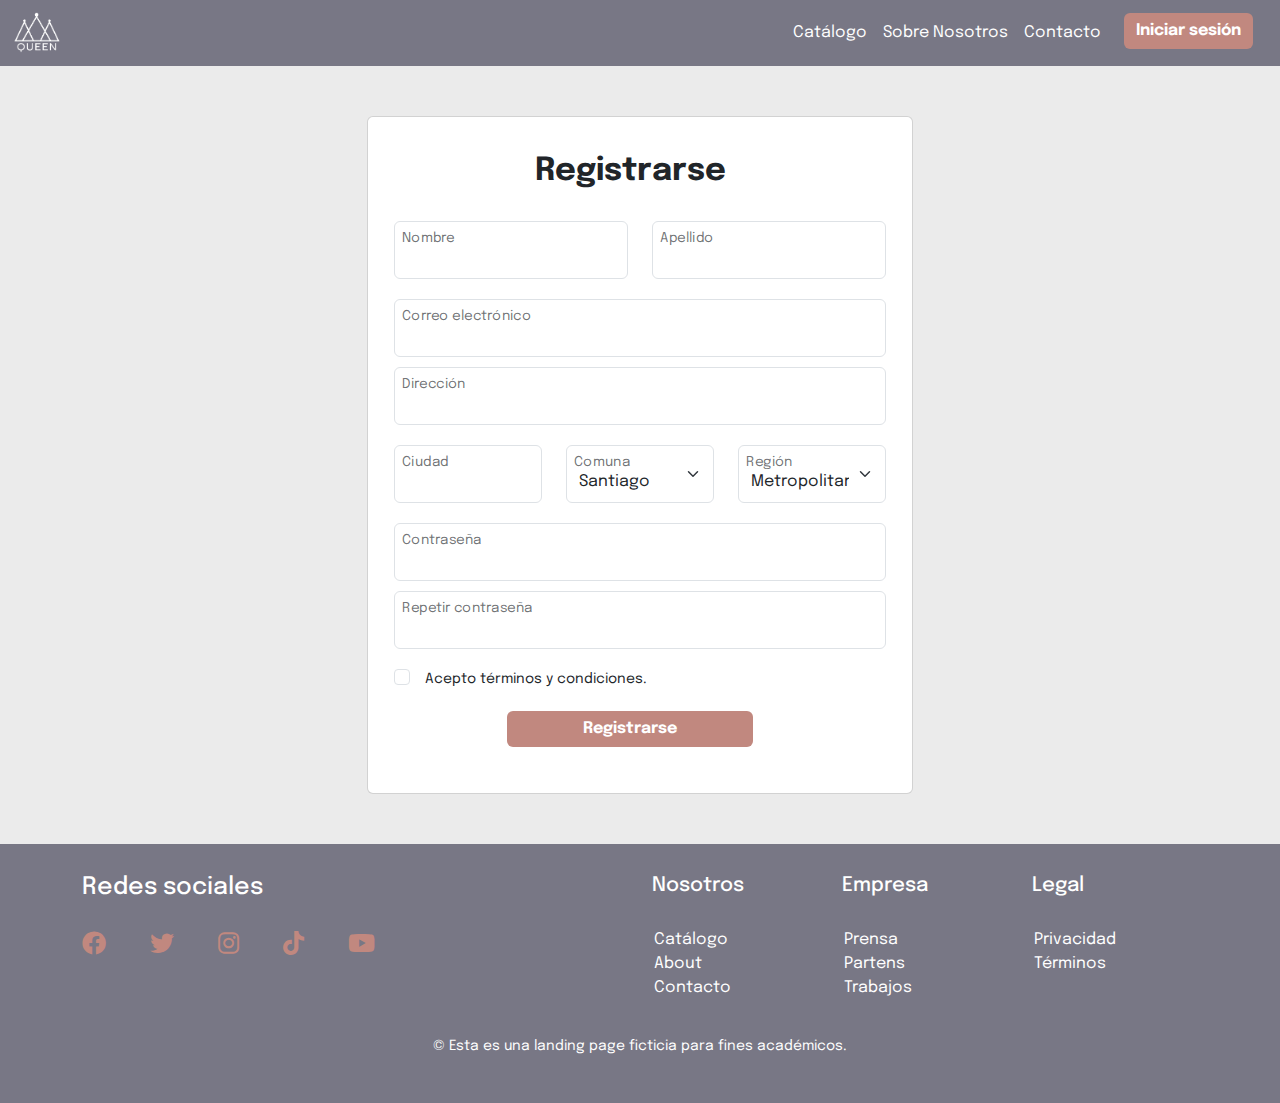
==== commit 0cc4f166: "Se terminan los estilos version mobile para index.html y login.html" ====
--- a/login.html
+++ b/login.html
@@ -112,7 +112,7 @@
                                         </div>
                                         <div class="form-floating">
                                             <!--INPUT CORREO-->
-                                            <input class="form-control" type="email" name="email" id="email" required>
+                                            <input class="form-control" type="email" name="email" id="email-registration" required>
                                             <label for="email">Correo electrónico</label>
                                         </div> 
                                         <div class="form-floating">
@@ -257,6 +257,7 @@
                         </ul>
                     </div>
                 </div>
+                <p>&copy Esta es una landing page ficticia para fines académicos.</p>
             </div>
         </footer>
     </main>
--- a/styles.css
+++ b/styles.css
@@ -6,12 +6,7 @@
 body {
     font-family: Epilogue;
     background-color: #EBEBEB;
-}
-/*@media only screen and (max-width: 600px) {
-    body {
-      
-    }
-  }*/
+} 
 a {
     color: #FFFFFF;
     text-decoration: none;
@@ -104,6 +99,9 @@
     width: 50%;
 }
 /*ESTILOS CARDS CAROUSEL*/  
+.carousel-mobile {
+    display: none;
+}
 .card-wrapper {
     display: flex;
     justify-content: center;
@@ -128,6 +126,7 @@
 .carousel-inner .card-title {
     font-size: 18px;
     font-weight: 200;
+    text-transform: uppercase;
 }
 .carousel-inner .card-text {
     font-size: 24px;
@@ -270,6 +269,11 @@
 footer li a:hover {
     text-decoration: underline;
 }
+footer p {
+    margin-top: 20px;
+    font-size: 14px;
+    text-align: center;
+}
 /*LOGIN PAGE*/
 .login {
     padding: 50px;
@@ -304,4 +308,143 @@
 .login button {
     width: 50%;
     margin-bottom: 30px;
-}+}
+/*ESTILOS MOBILE*/
+@media only screen and (max-width: 600px) {
+    body {
+        text-align: center;
+    }
+    h2 {
+        font-size: 28px;
+    }
+    /*NAVBAR*/
+    .navbar-nav {
+        text-align: center;
+    }
+    .nav-item {
+        margin: 8px 0;
+    }
+    .custom-toggler .navbar-toggler-icon {
+        background-image: url(./assets/images/custom-menu-icon.svg);
+    }
+    .custom-toggler {
+        border: 1px solid #FFFFFF;
+    }
+    /*MODAL*/
+    .modal-open {
+        padding: 0 !important;
+    }
+    .modal-dialog {
+        display: flex;
+        justify-content: center;
+    }
+    .modal-content {
+        width: 90%;
+    }
+    /*JUMBOTRON BIENVENIDA*/
+    .welcome .jumbotron {
+        padding: 50px;
+    } 
+    /*PRODUCTOS DESTACADOS*/
+    .featured-prod {
+        padding-top: 30px;
+    } 
+    /*CAROUSEL*/
+    .carousel-desktop {
+        display: none;
+    }
+    .carousel-mobile {
+        display: block ;
+    }
+    .card-wrapper {
+        display: flex;
+        justify-content: center;
+    }
+    .carousel .card {
+        width: 78%;
+    }
+    .carousel .image-wrapper {
+        height: 42vw;
+    }
+    .carousel .card-title {
+        font-size: 14px;
+    }
+    .carousel .card-text {
+        font-size: 20px;
+    }
+    .carousel .carousel-indicators button {
+        width: 10px;
+       height: 10px;
+       border-radius: 100%;
+    }
+    /*CATEGORIAS*/
+    .categories {
+        padding: 20px;
+    }
+    .categories .card {
+        width: 90%;
+    }
+    /*SERVICIOS*/
+    .services {
+        padding: 20px;
+    }
+    .services .item {
+        width: 90%;
+    }
+    .services .item img {
+        width: 100px;
+        height: 100px;
+    }
+    .services button {
+        width: 70%; 
+    }
+    /*ABOUT*/
+    .about .btn-outline-primary {
+        margin-bottom: 15px;
+    }
+    /*ASIDE*/
+    .ads .jumbotron {
+        padding: 25px;
+    }
+    .ads h1 {
+        font-size: 24px;
+    }
+    .ads .lead {
+        font-size: 18px;
+    }
+    /*SUBSCRIBE*/
+    .subscribe {
+        padding: 20px;
+    } 
+    .subscribe .card {
+        padding: 20px;
+        max-width: 90%;
+    }
+    .subscribe img {
+        width: 100px;
+    }
+    .subscribe h5 {
+        font-size: 22px;
+    }
+    .subscribe p {
+        font-size: 18px;
+    }
+    .subscribe .checkbox label {
+        font-size: 13px;
+    }
+    /*FOOTER*/
+    footer i {
+        margin: 20px 10px 30px 20px;
+    }
+    /*LOGIN PAGE*/
+    .login {
+        padding: 20px;
+    }
+    .login .form-check {
+        margin: 0 0 20px 10px; 
+        text-align: left !important
+    }
+    .login .form-check label {
+        font-size: 13px;
+    }
+  }